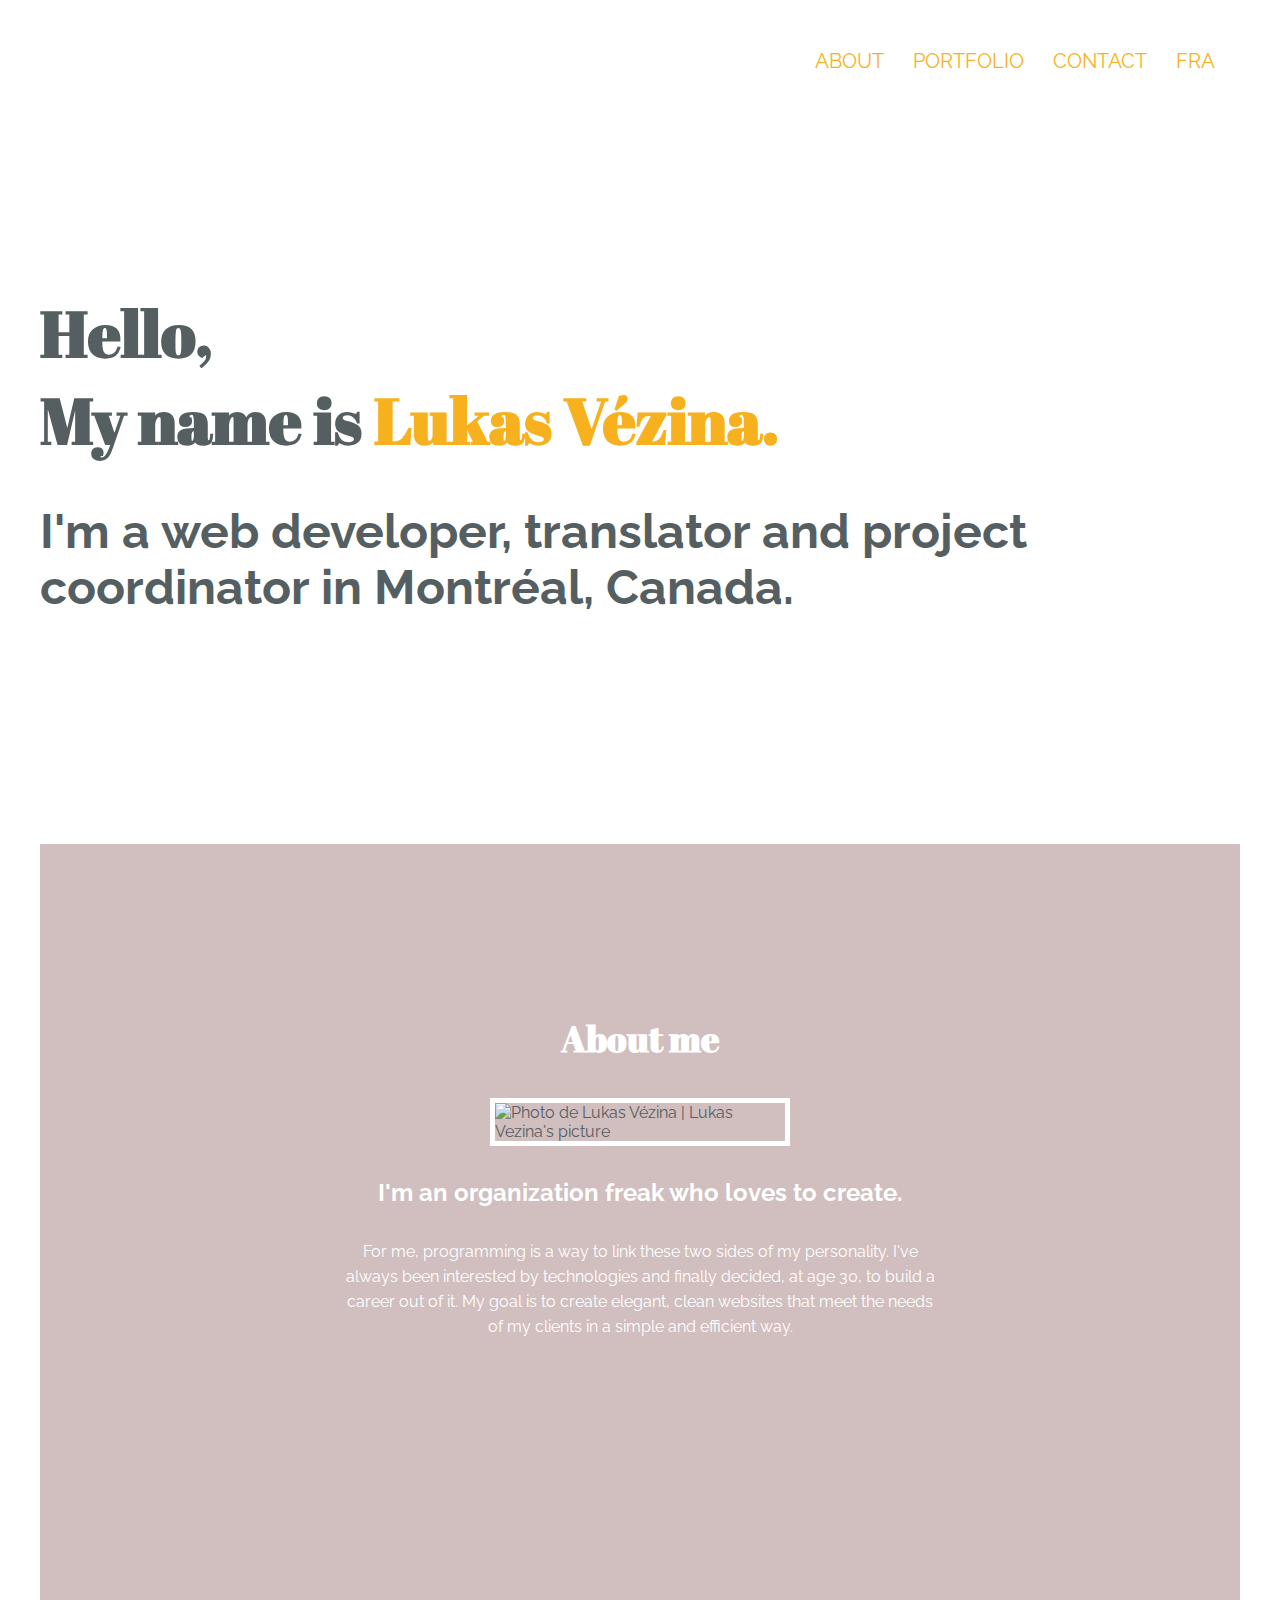
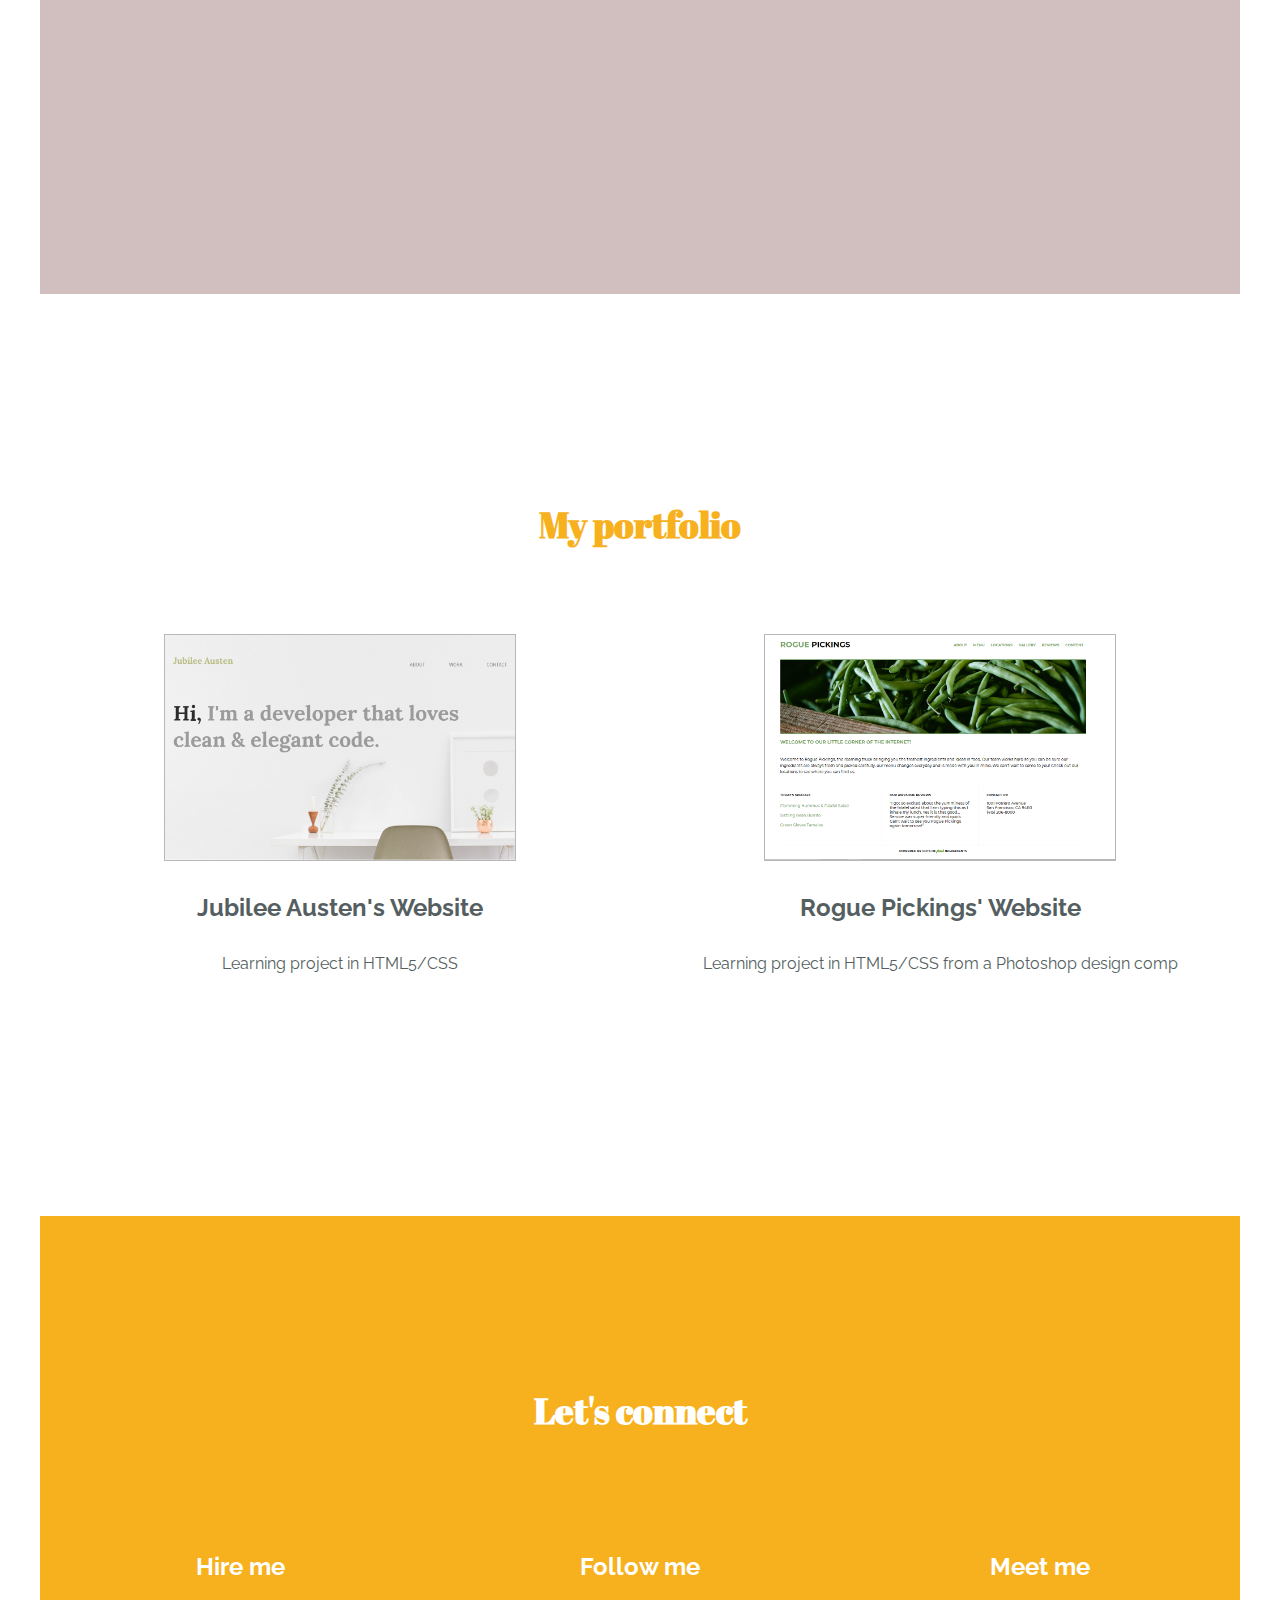
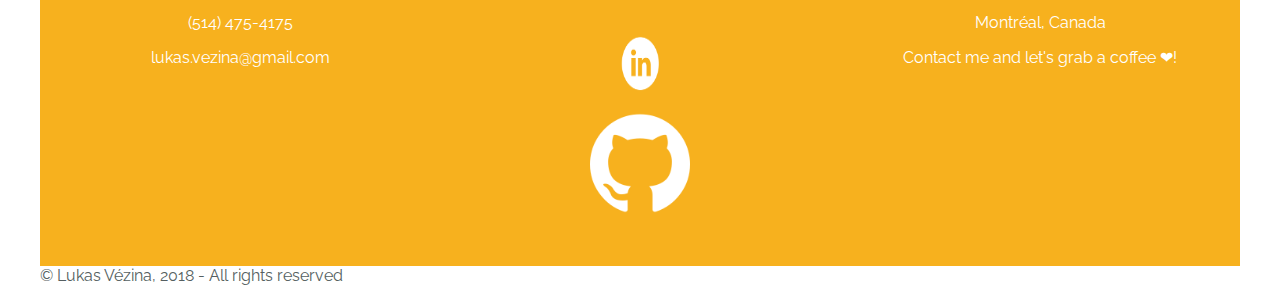
==== english/index.html @ bfbc9e46 "Merge branch 'master' into gestisoft" ====
<!DOCTYPE html>
<html lang="en" dir="ltr">
  <head>
    <meta charset="utf-8">
    <link rel="stylesheet" href="../css/normalize.css">
    <link rel="stylesheet" href="../css/main.css">
    <link rel="stylesheet" href="https://fonts.googleapis.com/css?family=Abril+Fatface">
    <link rel="stylesheet" href="https://fonts.googleapis.com/css?family=Raleway">
    <title>Lukas Vézina | Developer</title>
  </head>
  <body>
    <div class="container">
      <section id="header">
        <nav>
          <ul>
            <li><a href="#about">About</a></li>
            <li><a href="#work">Portfolio</a></li>
            <li><a href="#contact">Contact</a></li>
            <li><a href="../index.html">Fra</a><li>
          </ul>
        </nav>
        <div class="full-width">
          <h1>Hello, <br> My name is <span>Lukas Vézina.</span></h1>
          <h2>I'm a web developer, translator and project coordinator in Montréal, Canada.</h2>
        </div>
      </section>
      <section id="about">
        <div class="full-width">
          <h3>About me</h3>
            <img src="../img/headshot.png" alt="Photo de Lukas Vézina | Lukas Vezina's picture" id="headshot">
              <h4>I'm an organization freak who loves to create.</h4>
                <p>For me, programming is a way to link these two sides of my personality. I've always been interested by technologies and finally decided, at age 30, to build a career out of it. My goal is to create elegant, clean websites that meet the needs of my clients in a simple and efficient way.</p>
        </div>
      </section>
      <section id="work">
        <div class="full-width">
          <h3>My portfolio</h3>
        </div>
        <div class="half-width" id="project-a">
          <a href="https://lukasvezina.github.io/101-jubilee/" target="_blank"> <img src="../img/jubilee-austen.png" alt="Projet Jubilee Austen"> </a>
            <h4>Jubilee Austen's Website</h4>
              <p>Learning project in HTML5/CSS</p>
        </div>
        <div class="half-width" id="project-b">
          <a href="https://lukasvezina.github.io/101-rogue-pickings/" target="_blank"> <img src="../img/rogue-pickings.png" alt="Projet Rogue Pickings"> </a>
            <h4>Rogue Pickings' Website</h4>
              <p>Learning project in HTML5/CSS from a Photoshop design comp</p>
        </div>
      </section>
      <section id="contact">
        <div class="full-width">
          <h3>Let's connect</h3>
        </div>
        <div class="third-width">
          <h4>Hire me</h4>
            <p>(514) 475-4175</p>
            <p>lukas.vezina@gmail.com</p>
        </div>
        <div class="third-width">
          <h4>Follow me</h4>
          <a href="https://www.linkedin.com/in/lukasvezina/" target="_blank"> <img src="../img/linkedin-logo.png" alt="Logo LinkedIn"> </a>
          <a href="https://github.com/lukasvezina" target="_blank"> <img src="../img/github-logo.png" alt="Logo GitHub"> </a>
        </div>
        <div class="third-width">
          <h4>Meet me</h4>
            <p>Montréal, Canada</p>
            <p>Contact me and let's grab a coffee &#10084;!</p>
        </div>
      </section>
      <footer> © Lukas Vézina, 2018 - All rights reserved</footer>
    </div>
  </body>
</html>
---- css/main.css ----
/**** BASE STYLES ****/
body{
  font-family: 'Raleway', sans-serif;
  color: #555F61;
}

h1{
  font-family: 'Abril Fatface', cursive;
  font-size: 64px;
}

h2{
  font-family: 'Raleway', sans-serif;
  font-size: 48px;
}

h3{
  font-family: 'Abril Fatface', cursive;
  font-size: 36px;
  text-align: center;
}

h4{
  font-family: 'Raleway', sans-serif;
  font-size: 24px;
  text-align: center;
}

p{
  text-align: center;
}

/**** GRID ****/
#header{
  height: 800px;
}

#about{
  background-color: #D1BEBE;
  height: 1050px;
}

#work{
  height: 850px;
}

#contact{
  background-color: #f7b11e;
  height: 650px;
}

.container{
  max-width: 1200px;
  margin: auto;
}

.full-width{
  max-width: 1200px;
  margin: auto;
}

.half-width{
  float: left;
  width: 600px;
}

.third-width{
  float: left;
  width: 400px;
}

/**** HEADER ****/
nav{
  float: right;
  padding: 25px;
}

nav ul li{
  display: inline-block;
  text-transform: uppercase;
}

nav ul li a{
  color: #f7b11e;
  font-size: 20px;
  padding-left: 25px;
  text-decoration: none;
}
h1{
  clear: both;
  padding-top: 175px;
  margin: 0;
}

h1 span{
  color: #f7b11e;
}
/**** ABOUT SECTION ****/
#about h3{
  padding-top: 170px;
  color: white;
}

#about img{
  margin: 0px 450px;
  border: 5px solid white;
  height: 300px;
  width: 300px;
}

#about h4{
  color: white;
}

#about p{
  color: white;
  margin: 0 300px;
  text-align: center;
  line-height: 25px;
}

/**** WORK SECTION ****/
#work h3{
  color: #f7b11e;
  padding-top: 170px;
  padding-bottom: 50px;
}

#work img{
  border: 1px solid #b7b7b7;
  height: 225px;
  width: 350px;
}
#project-a img{
  display: block;
  margin: 0 auto;

}

#project-b img{
  display: block;
  margin: 0 auto;
}

/**** CONTACT SECTION****/
#contact h3{
  color: white;
  padding-top: 170px;
  padding-bottom: 50px;
}

#contact img{
  display: block;
  height: 100px;
  margin: 0 auto;
  width: 100px;
}

#contact h4, #contact p{
  color: white;
}
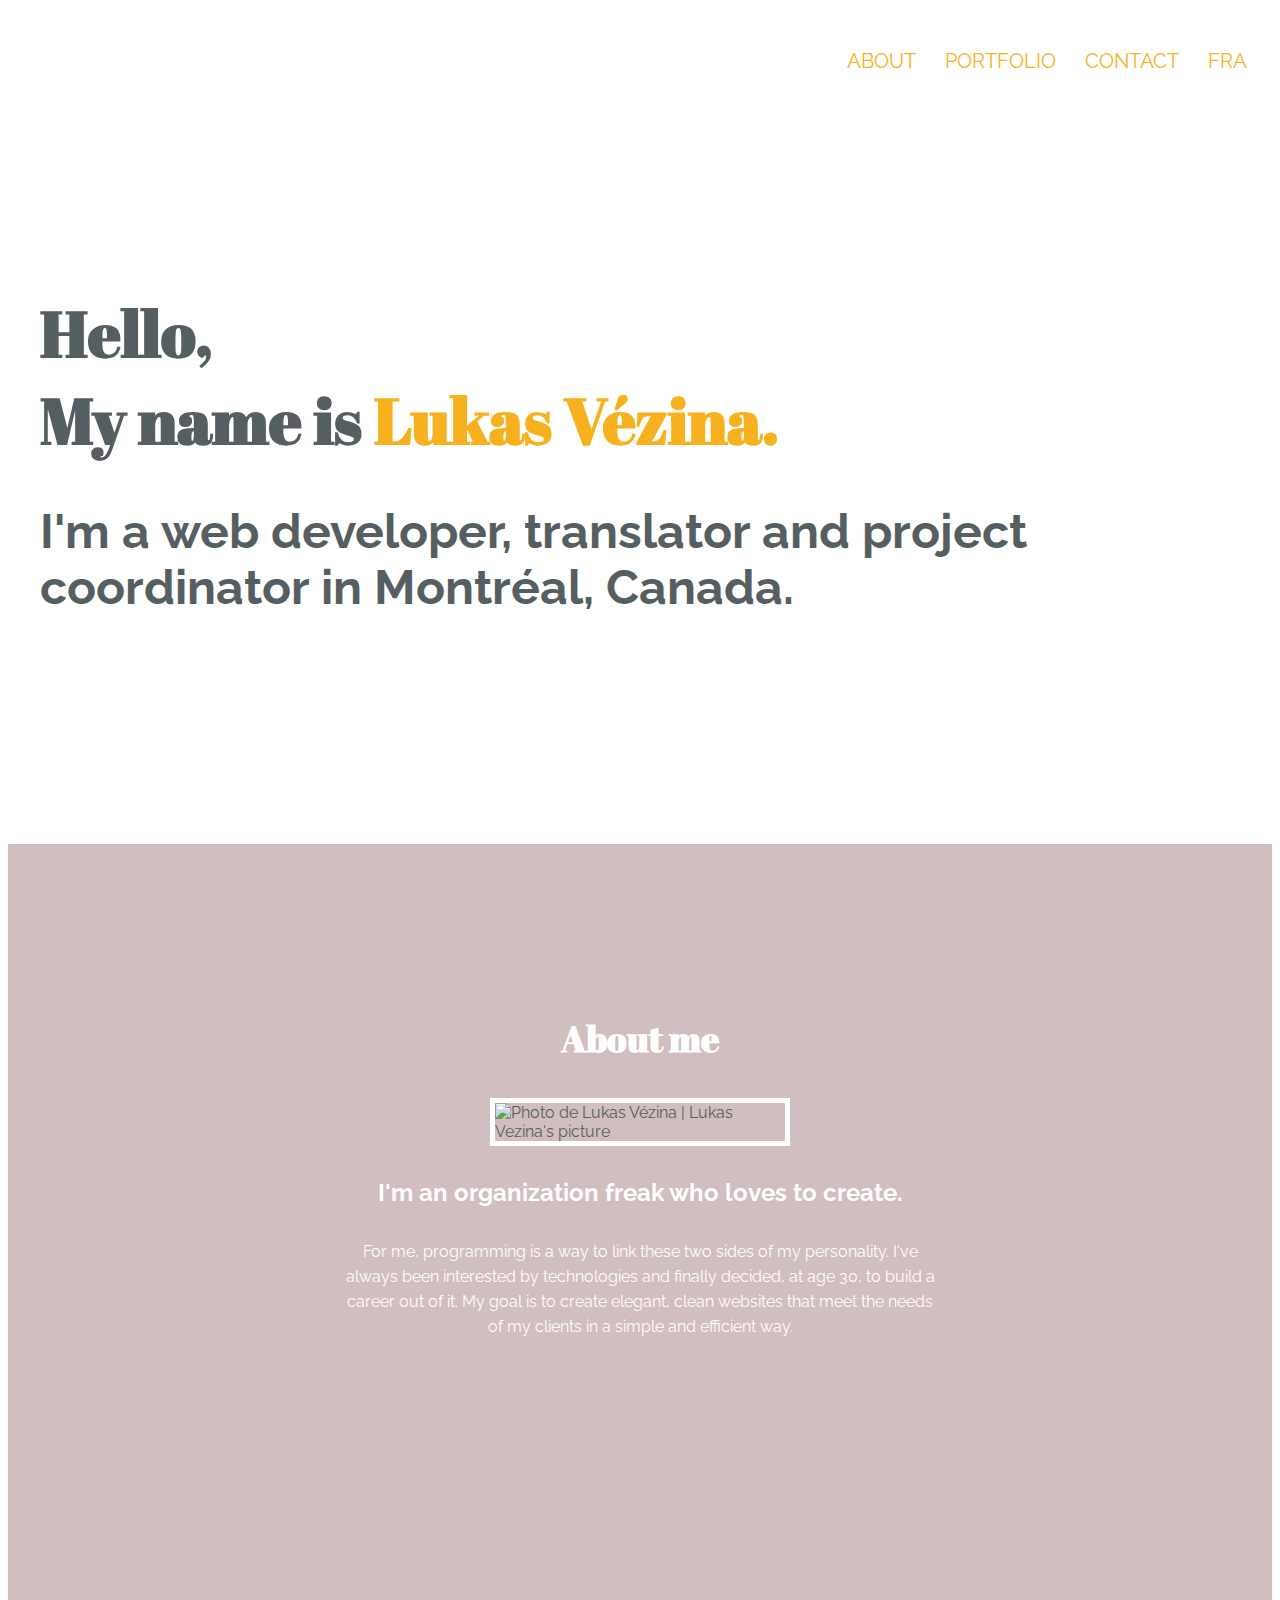
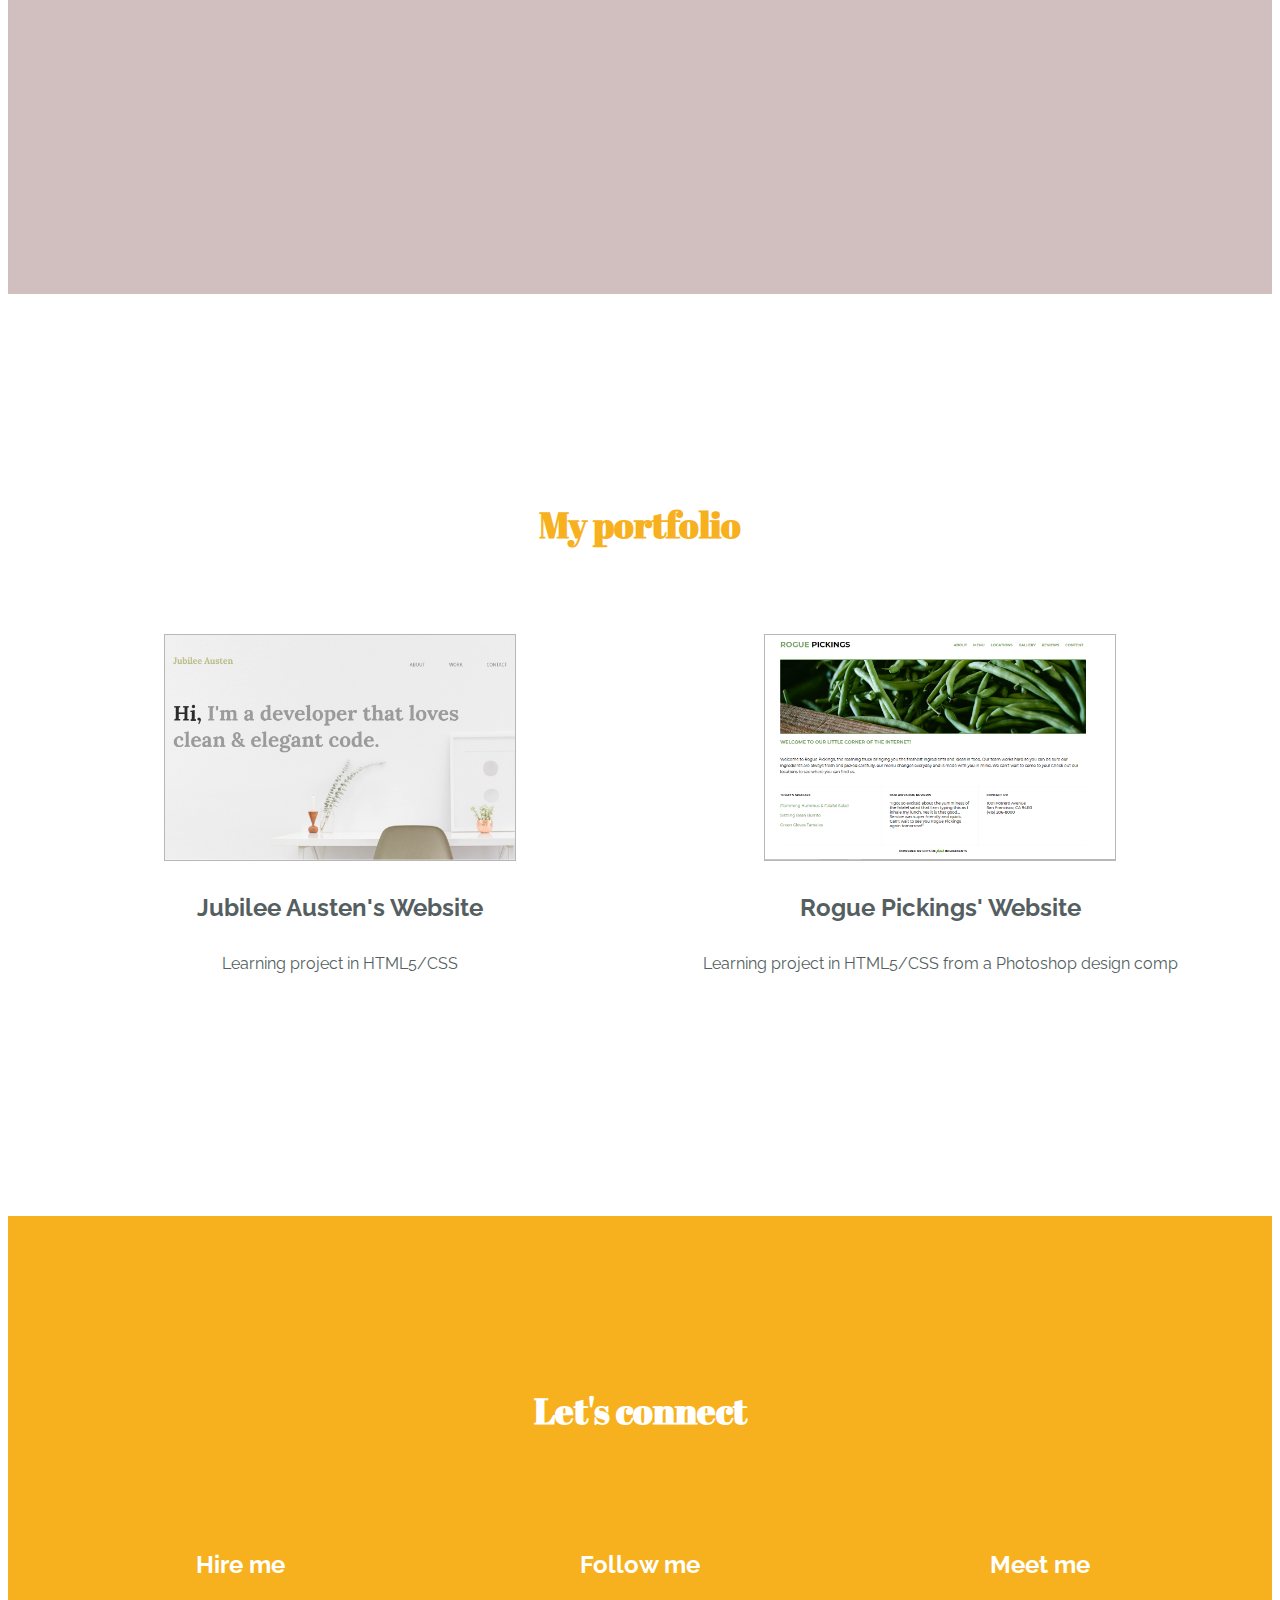
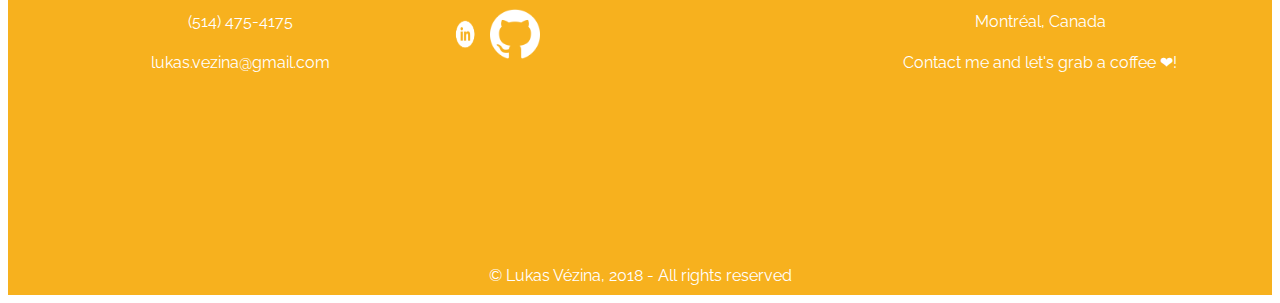
==== commit 9c3dbcab: "retrait div container" ====
--- a/english/index.html
+++ b/english/index.html
@@ -9,7 +9,6 @@
     <title>Lukas Vézina | Developer</title>
   </head>
   <body>
-    <div class="container">
       <section id="header">
         <nav>
           <ul>
@@ -35,39 +34,39 @@
       <section id="work">
         <div class="full-width">
           <h3>My portfolio</h3>
-        </div>
-        <div class="half-width" id="project-a">
-          <a href="https://lukasvezina.github.io/101-jubilee/" target="_blank"> <img src="../img/jubilee-austen.png" alt="Projet Jubilee Austen"> </a>
-            <h4>Jubilee Austen's Website</h4>
-              <p>Learning project in HTML5/CSS</p>
-        </div>
-        <div class="half-width" id="project-b">
-          <a href="https://lukasvezina.github.io/101-rogue-pickings/" target="_blank"> <img src="../img/rogue-pickings.png" alt="Projet Rogue Pickings"> </a>
-            <h4>Rogue Pickings' Website</h4>
-              <p>Learning project in HTML5/CSS from a Photoshop design comp</p>
+            <div class="half-width" id="project-a">
+              <a href="https://lukasvezina.github.io/101-jubilee/" target="_blank"> <img src="../img/jubilee-austen.png" alt="Projet Jubilee Austen"> </a>
+                <h4>Jubilee Austen's Website</h4>
+                  <p>Learning project in HTML5/CSS</p>
+            </div>
+          <div class="half-width" id="project-b">
+            <a href="https://lukasvezina.github.io/101-rogue-pickings/" target="_blank"> <img src="../img/rogue-pickings.png" alt="Projet Rogue Pickings"> </a>
+              <h4>Rogue Pickings' Website</h4>
+                <p>Learning project in HTML5/CSS from a Photoshop design comp</p>
+          </div>
         </div>
       </section>
       <section id="contact">
         <div class="full-width">
           <h3>Let's connect</h3>
+          <div class="third-width">
+            <h4>Hire me</h4>
+              <p>(514) 475-4175</p>
+              <p>lukas.vezina@gmail.com</p>
+          </div>
+          <div class="third-width">
+            <h4>Follow me</h4>
+            <a href="https://www.linkedin.com/in/lukasvezina/" target="_blank"> <img src="../img/linkedin-logo.png" alt="Logo LinkedIn"> </a>
+            <a href="https://github.com/lukasvezina" target="_blank"> <img src="../img/github-logo.png" alt="Logo GitHub"> </a>
+          </div>
+          <div class="third-width">
+            <h4>Meet me</h4>
+              <p>Montréal, Canada</p>
+              <p>Contact me and let's grab a coffee &#10084;!</p>
+          </div>
         </div>
-        <div class="third-width">
-          <h4>Hire me</h4>
-            <p>(514) 475-4175</p>
-            <p>lukas.vezina@gmail.com</p>
-        </div>
-        <div class="third-width">
-          <h4>Follow me</h4>
-          <a href="https://www.linkedin.com/in/lukasvezina/" target="_blank"> <img src="../img/linkedin-logo.png" alt="Logo LinkedIn"> </a>
-          <a href="https://github.com/lukasvezina" target="_blank"> <img src="../img/github-logo.png" alt="Logo GitHub"> </a>
-        </div>
-        <div class="third-width">
-          <h4>Meet me</h4>
-            <p>Montréal, Canada</p>
-            <p>Contact me and let's grab a coffee &#10084;!</p>
-        </div>
+
       </section>
       <footer> © Lukas Vézina, 2018 - All rights reserved</footer>
-    </div>
   </body>
 </html>
--- a/css/main.css
+++ b/css/main.css
@@ -47,11 +47,6 @@
 #contact{
   background-color: #f7b11e;
   height: 650px;
-}
-
-.container{
-  max-width: 1200px;
-  margin: auto;
 }
 
 .full-width{
@@ -150,12 +145,22 @@
 }
 
 #contact img{
+  clear: right; 
   display: block;
-  height: 100px;
+  float: left;
+  height: 50px;
   margin: 0 auto;
-  width: 100px;
+  width: 50px;
 }
 
 #contact h4, #contact p{
   color: white;
+  line-height: 25px;
 }
+/**** FOOTER SECTION****/
+footer{
+  background-color: #f7b11e;
+  color: white;
+  text-align: center;
+  padding-bottom: 10px;
+}
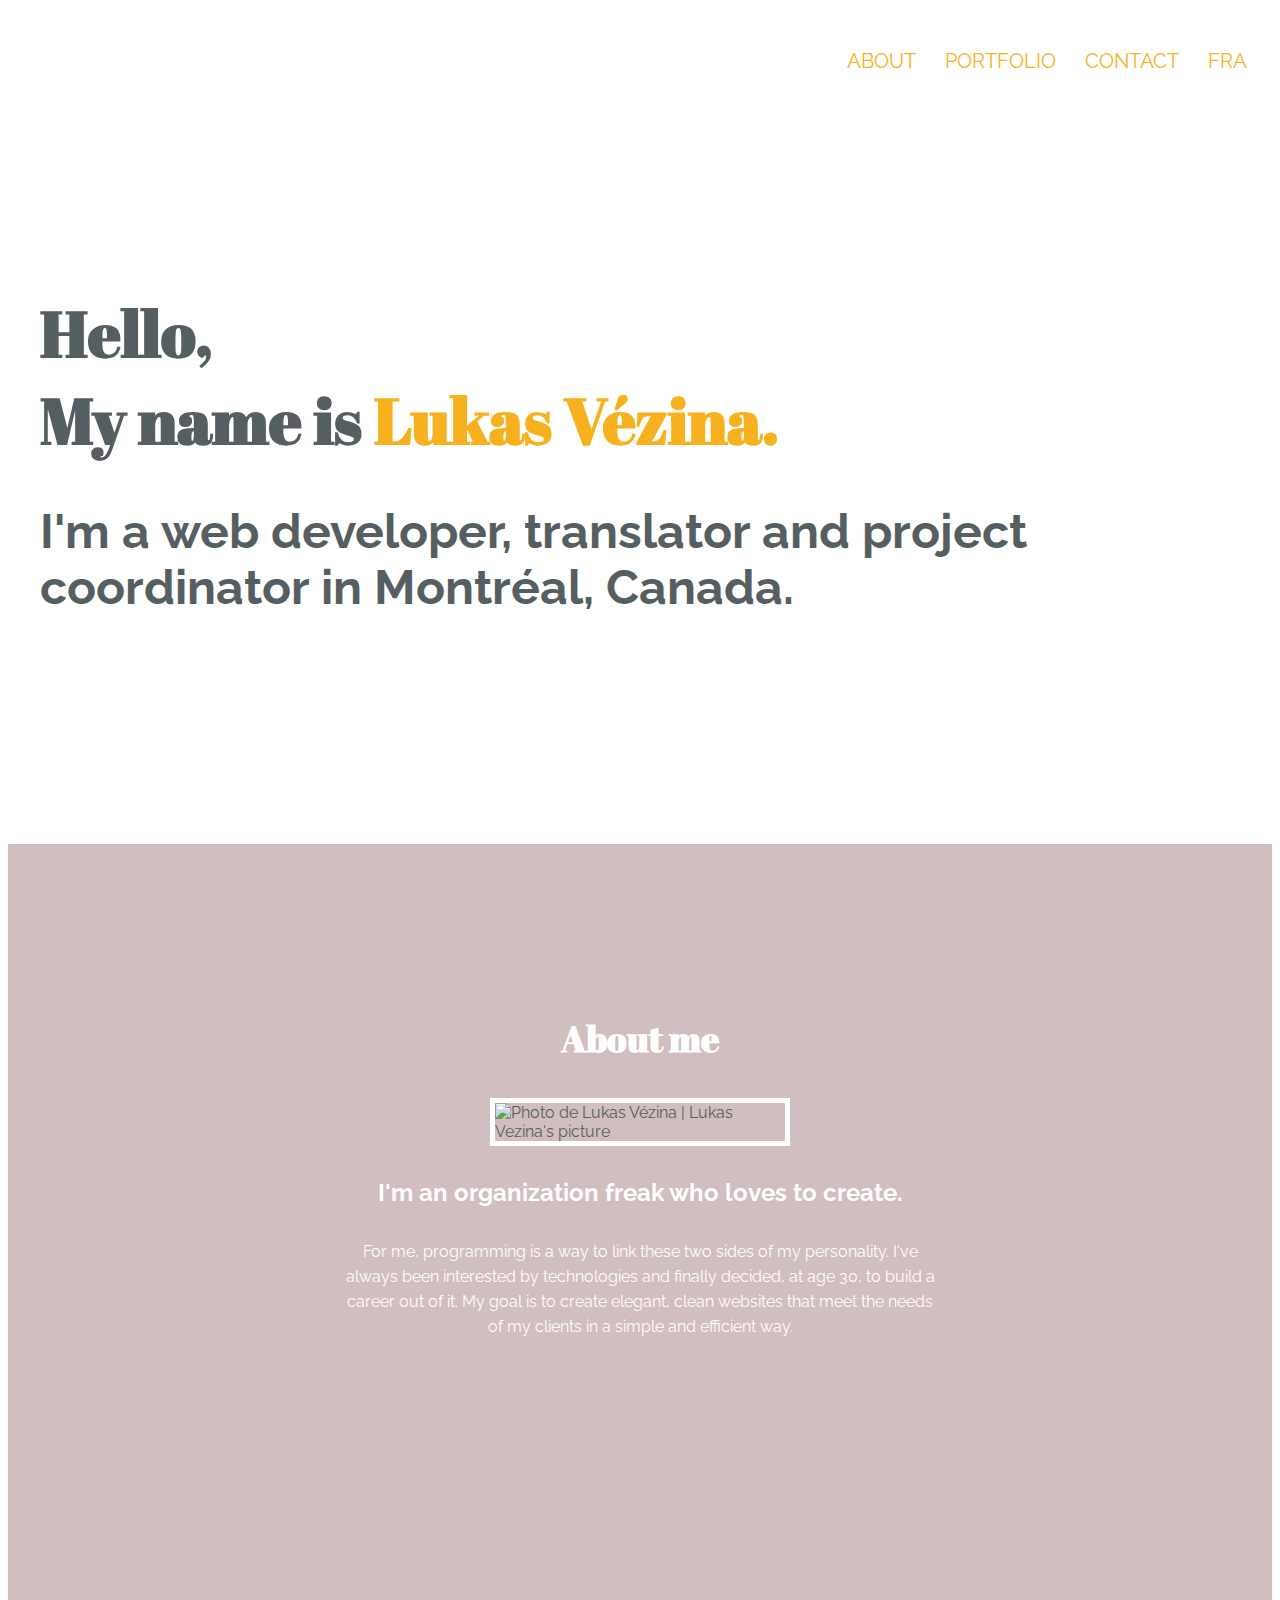
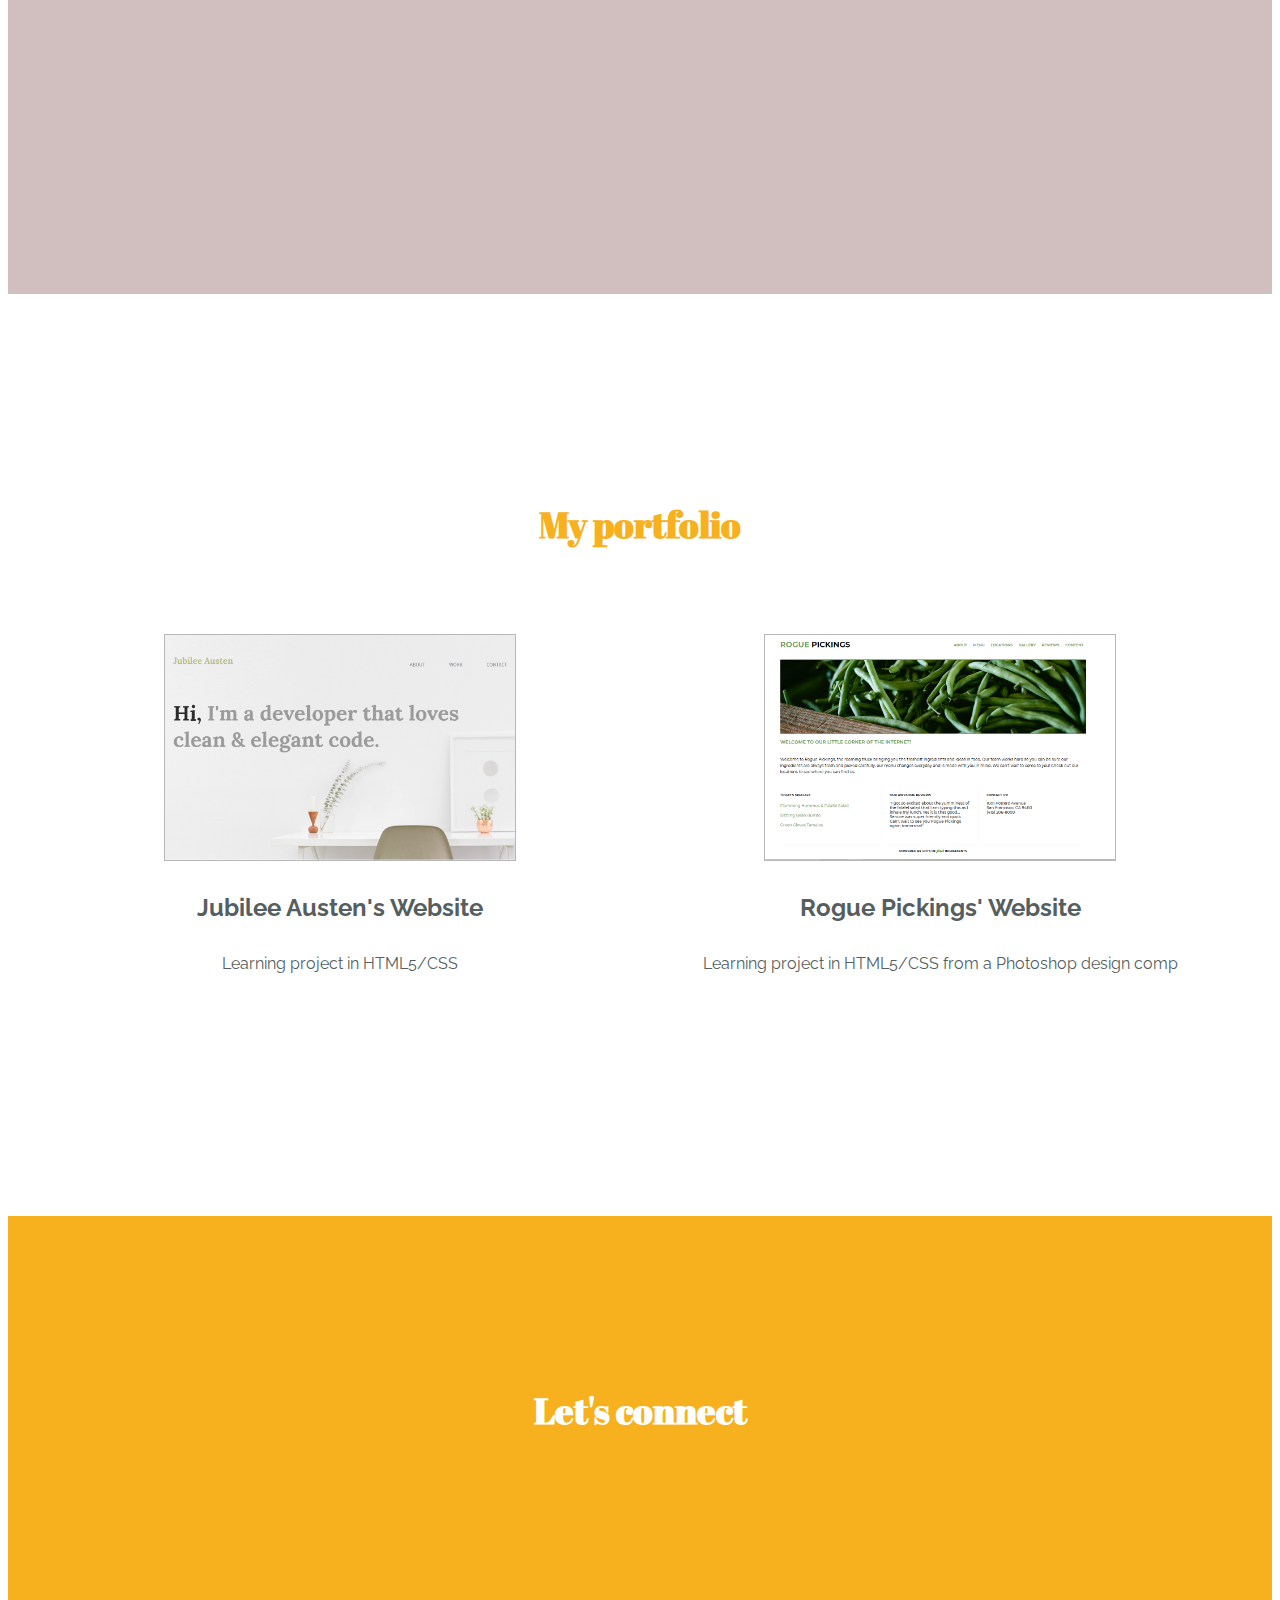
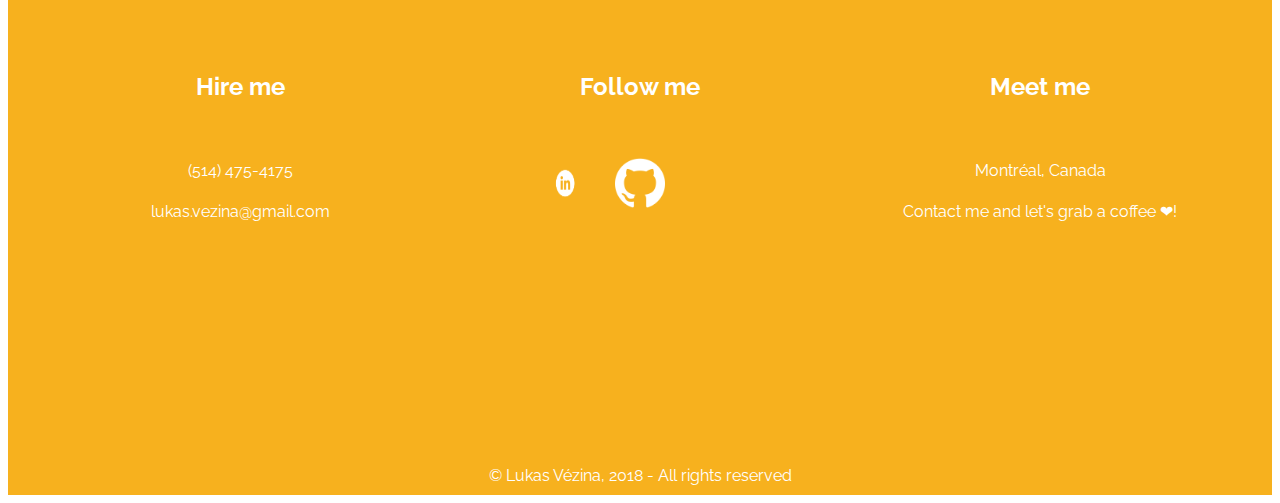
==== commit 9ae475eb: "display contact logo wip" ====
--- a/english/index.html
+++ b/english/index.html
@@ -56,8 +56,8 @@
           </div>
           <div class="third-width">
             <h4>Follow me</h4>
-            <a href="https://www.linkedin.com/in/lukasvezina/" target="_blank"> <img src="../img/linkedin-logo.png" alt="Logo LinkedIn"> </a>
-            <a href="https://github.com/lukasvezina" target="_blank"> <img src="../img/github-logo.png" alt="Logo GitHub"> </a>
+            <a href="https://www.linkedin.com/in/lukasvezina/" target="_blank"> <img src="../img/linkedin-logo.png" alt="Logo LinkedIn" id="linkedin-logo"> </a>
+            <a href="https://github.com/lukasvezina" target="_blank"> <img src="../img/github-logo.png" alt="Logo GitHub" id="github-logo"> </a>
           </div>
           <div class="third-width">
             <h4>Meet me</h4>
--- a/css/main.css
+++ b/css/main.css
@@ -46,7 +46,7 @@
 
 #contact{
   background-color: #f7b11e;
-  height: 650px;
+  height: 850px;
 }
 
 .full-width{
@@ -62,6 +62,7 @@
 .third-width{
   float: left;
   width: 400px;
+  margin: auto;
 }
 
 /**** HEADER ****/
@@ -141,19 +142,34 @@
 #contact h3{
   color: white;
   padding-top: 170px;
-  padding-bottom: 50px;
+  padding-bottom: 170px;
 }
 
-#contact img{
-  clear: right; 
+#linkedin-logo{
+  clear: right;
   display: block;
   float: left;
   height: 50px;
-  margin: 0 auto;
+  margin-left: 100px;
+  margin-right: 25px;
   width: 50px;
 }
 
-#contact h4, #contact p{
+#github-logo{
+  display: block;
+  height: 50px;
+  margin-left: 25px;
+  margin-right: 100px;
+  width: 50px;
+}
+
+
+#contact h4{
+  color: white;
+  padding-bottom: 25px;
+}
+
+#contact p{
   color: white;
   line-height: 25px;
 }
